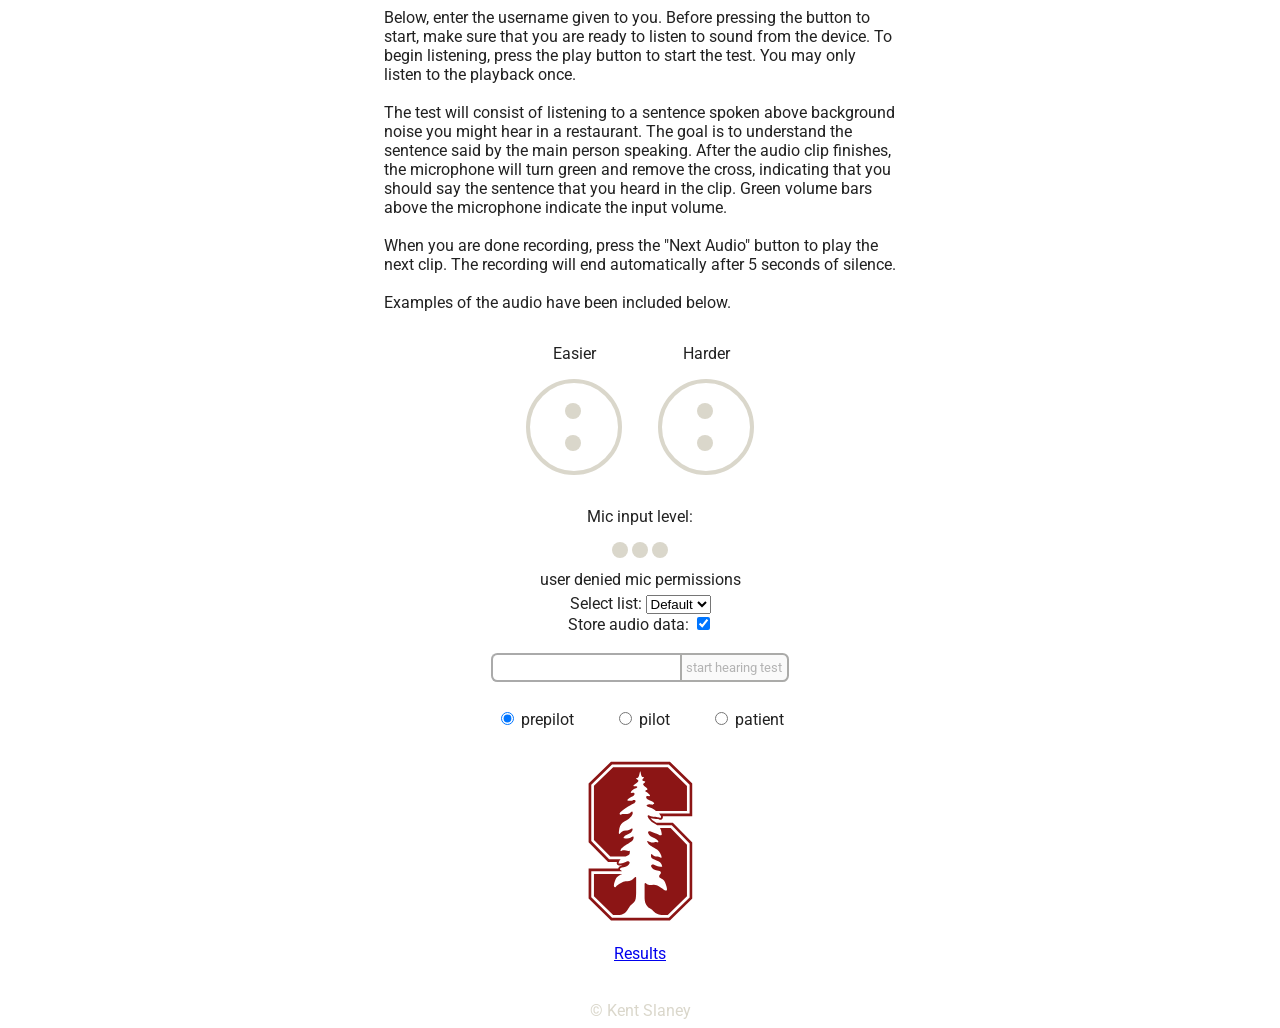
==== static/index.html @ cd26b8ba "i18n" ====
<!DOCTYPE html>
<html lang="en-US">
  <meta charset="utf-8" />
  <meta name="viewport" content="width=device-width, initial-scale=1" />
  <link rel="stylesheet" href="vars.css">
  <link rel="stylesheet" href="index.css">
  <link rel="stylesheet" href="playback.css">
  <link rel="stylesheet" href="https://fonts.googleapis.com/css2?family=Roboto">
  <script type="text/javascript" src="audio.js"></script>
  <script type="text/javascript" src="index.js"></script>
  <div id="content">
    <div id="instructions">
      Below, enter the username given to you. Before pressing the button to
      start, make sure that you are ready to listen to sound from the device.
      To begin listening, press the play button to start the test. You may only
      listen to the playback once.
      <br><br>
      The test will consist of listening to a sentence spoken above background
      noise you might hear in a restaurant. The goal is to understand the
      sentence said by the main person speaking. After the audio clip finishes,
      the microphone will turn green and remove the cross, indicating that you
      should say the sentence that you heard in the clip. Green volume bars
      above the microphone indicate the input volume.
      <br><br>
      When you are done recording, press the "Next Audio" button to play the
      next clip. The recording will end automatically after 5 seconds of
      silence.
      <br><br>
      Examples of the audio have been included below.
    </div>
    <div id="samples">
      <div>
        Easier
        <button class="playback-interface load"
            data-src="/jnd/quick/en-List01Sentence01.wav"></button>
      </div>
      <div>
        Harder
        <button class="playback-interface load"
            data-src="/jnd/quick/en-List01Sentence05.wav"></button>
      </div>
    </div>
    <div class="mic-test">
        Mic input level:<br>
        <div class="sound-dot"></div>
        <div class="sound-dot"></div>
        <div class="sound-dot"></div>
        <div id="mic-debug"></div>
    </div>
    <form action="javascript:;" onsubmit="claim_username()" class="userbox"
        autocomplete="off">
      <label for="list">Select list:</label>
      <select id="list">
        <option value="null">Default</option>
      </select>
      <br>
      Store audio data: <input type="checkbox" id="storage" checked />
      <br><br>
      <!-- lpignore is for lastpass because they ignore autocomplete -->
      <input type="text" id="username" onkeyup="check_username()"
             data-lpignore="true" /><!--
      --><!--<input type="submit" id="submit" value="start pitch test"
                disabled />
      --><input type="submit" id="submit" value="start hearing test" disabled />
      <span id="username-status"></span>
      <input type="radio" id="prepilot" name="test-type" checked />
      <label for="prepilot">prepilot</label>
      <span class="h-radio-spacer"></span>
      <input type="radio" id="pilot" name="test-type" />
      <label for="pilot">pilot</label>
      <span class="h-radio-spacer"></span>
      <input type="radio" id="patient" name="test-type" />
      <label for="patient">patient</label>
    </form>
    <img class="org-icon" />
    <br><br><a href="/jnd/recognized.html?user=all" id="results">Results</a>
    <br><br><div id="copy">
      &copy; Kent Slaney
    </div>
  </div>
</html>
---- static/vars.css ----
:root {
  font-size: 1em; /* scales rem */

  --title-size: 3rem;
  --description-size: 2rem;
  --info-size: 1rem;

  --header-padding-scale: 0.3;
  --description-padding-scale: 1;

  --symbol-height: 4rem;
  --playback-padding-scale: 0.4;
  --playback-border-scale: 0.1;
  --stop-scale: 0.8;

  --next-audio-padding: 0.8rem;
}

/* https://identity.stanford.edu/design-elements */
:root {
  --soft-grey: #DAD7CB;
  --interact: #006CB8;
  --record: #E50808;

  --active: #008566;

  --primary: #8C1515;
  --light: #CBA8A6;
  --dark: #820000;
  --secondary: #53565A;
  --disabled: var(--soft-grey);

  --title: 'Source Sans 3', sans-serif;
  --compact: 'Roboto', sans-serif;
}

@media (prefers-color-scheme: light) {
  :root {
    --page-background-color: #FFF;
    --page-text-color: #000000DE;
    --org-icon: url("Stanford_light.svg");
  }
}

@media (prefers-color-scheme: dark) {
  :root {
    --page-background-color: #231F20;
    --page-text-color: #FFFFFFDE;
    --org-icon: url("Stanford_dark.svg");
  }
}
---- static/index.css ----
:root {
  --symbol-height: 3rem !important;
}

#instructions {
  max-width: 32rem;
  margin: auto;
  margin-bottom: 2rem;
}
.userbox {
  text-align: center;
}
#username-status {
  display: block;
  margin-top: 0.5rem;
}
#submit, #username {
  border-color: #ABABA9;
  border-style: solid;
  border-width: 0.15rem;
  padding: 0.3rem;
}
#submit {
  border-radius: 0px 0.4rem 0.4rem 0px;
  cursor: pointer;
}
#username {
  border-radius: 0.4rem 0px 0px 0.4rem;
  border: 0.15rem solid #aaa;
  border-right-width: 0;
  outline: 0px;
}
#username:focus {
  border-color: #67AFD2;
}
#content {
  /* 33% of the div is positioned at 33% of the viewport height */
  transform: translateY(max(0px, calc(33vh - 33%)));
}
#content, input {
  font-family: 'Roboto', sans-serif;
}
#username-status:empty::before {
  content: "\a0";
}
img {
  display: inline-block;
  margin-top: 2rem;
  margin-left: 50%;
  transform: translateX(-50%);
  height: 10rem;
}
#samples {
  margin-bottom: 2rem;
  text-align: center;
}
#samples > div {
  display: inline-block;
}
.playback-interface {
  display: block !important;
  margin: 1rem;
  margin-bottom: 0;
}

.mic-test {
  text-align: center;
  margin-bottom: 0.5rem;
}
.sound-dot {
  width: 1rem;
  height: 1rem;
  margin-top: 1rem;
  border-radius: 100%;
  display: inline-block;
  background-color: var(--soft-grey);
}
.sound-dot.active {
  background-color: var(--active);
}
#results {
  display: block;
  text-align: center;
}
#copy {
  text-align: center;
  color: var(--soft-grey);
}

#username::placeholder {
  color: #000;
}

.h-radio-spacer {
  display: inline-block;
  width: 2rem;
}
.org-icon {
  content: var(--org-icon);
}
body {
  background-color: var(--page-background-color);
  color: var(--page-text-color);
}
#mic-debug {
    display: block;
    height: 1rem;
    margin: 0.5rem 0;
}
---- static/playback.css ----
:root {
  --padding-value: calc(var(--playback-padding-scale) * var(--symbol-height));
  --border-value: calc(var(--playback-border-scale) * var(--symbol-height));
  --container-size: calc(var(--padding-value) * 2 + var(--symbol-height));
}

/* playback icon CSS */
:root { --playback-color: var(--soft-grey); }
.playback-interface.play { --playback-color: var(--interact); }
.playback-interface.ing {
  --playback-color: var(--soft-grey);
  pointer-events: none;
}

.playback-interface {
  display: inline-block;
  border-radius: 100%;
  border: var(--border-value) solid var(--playback-color);
  cursor: pointer;
  width: calc(var(--container-size) + var(--border-value) * 2);
  height: calc(var(--container-size) + var(--border-value) * 2);
  background: transparent;
  padding: 0;
  overflow: hidden;
}
.playback-interface::before, .playback-interface::after {
  content: "";
  display: block;
}
.playback-interface.play::before {
  --h: calc(var(--symbol-height) / 2);
  --w: calc(var(--symbol-height) * sqrt(3) / 2);
  border-color: transparent var(--playback-color);
  border-style: solid;
  border-width: var(--h) 0px var(--h) var(--w);

  --tri-offset: calc((sqrt(3) - 3 / 2) * var(--symbol-height) / 2);
  margin-top: var(--padding-value);
  margin-bottom: var(--padding-value);
  margin-left: calc(var(--padding-value) + var(--symbol-height) / 4);
  margin-right: calc(var(--padding-value) - var(--tri-offset));
}

.playback-interface.pause::before {
  --w: calc(var(--symbol-height) / 3);
  width: var(--w);
  height: var(--symbol-height);
  border-width: 0 var(--w);
  border-color: var(--playback-color);
  border-style: solid;
  margin: var(--padding-value) auto;
}

@keyframes rotate {
  from { transform: rotate(0deg); }
  to { transform: rotate(360deg); }
}
.playback-interface.load::before, .playback-interface.load::after {
  --w: calc(var(--padding-value) + var(--symbol-height) * 1 / 3);
  width: calc(var(--symbol-height) / 3);
  height: calc(var(--symbol-height) / 3);
  border-radius: 100%;
  background: var(--playback-color);
  margin: calc(var(--symbol-height) / 3) var(--w);
  animation: 2s infinite linear rotate;
}
.playback-interface.load::before {
  margin-top: var(--padding-value);
  transform-origin: center calc(var(--symbol-height) / 2);
}
.playback-interface.load::after {
  margin-bottom: var(--padding-value);
  transform-origin: center calc(var(--symbol-height) / -6);
}

.playback-interface.record { --playback-color: var(--record); }
.playback-interface.stop::before, .playback-interface.record::before {
  --size: calc(var(--symbol-height) * var(--stop-scale));
  --inset: calc((var(--symbol-height) - var(--size)) / 2);
  --top: calc(var(--padding-value) + var(--inset));
  width: var(--size);
  height: var(--size);
  background: var(--playback-color);
  margin: var(--top) auto;
}
.playback-interface.record::before { border-radius: 100%; }

.playback-interface.done::before {
  --size: calc(var(--symbol-height) - var(--border-value) / 2);
  --inset: var(--border-value);
  --top: calc(var(--padding-value) + var(--inset) - var(--size) * 1.2);
  width: calc(var(--size) / 2);
  height: var(--size);
  margin: var(--top) auto;
  transform: rotate(45deg);
  border-color: var(--playback-color);
  border-style: solid;
  border-width: 0 var(--inset) var(--inset) 0;
}

.playback-interface.error::before {
  --size: calc(var(--symbol-height) * var(--stop-scale));
  --inset: calc((var(--symbol-height) - var(--size)) / 2);
  --top: calc(var(--padding-value) + var(--inset));
  --line: calc(var(--size) - 3 * var(--border-value));
  --v: calc(var(--border-value) * 1.5);
  width: var(--border-value);
  height: var(--v);
  margin: var(--top) auto;
  border-color: var(--playback-color);
  border-style: solid;
  border-width: var(--line) 0 var(--v) 0;
}
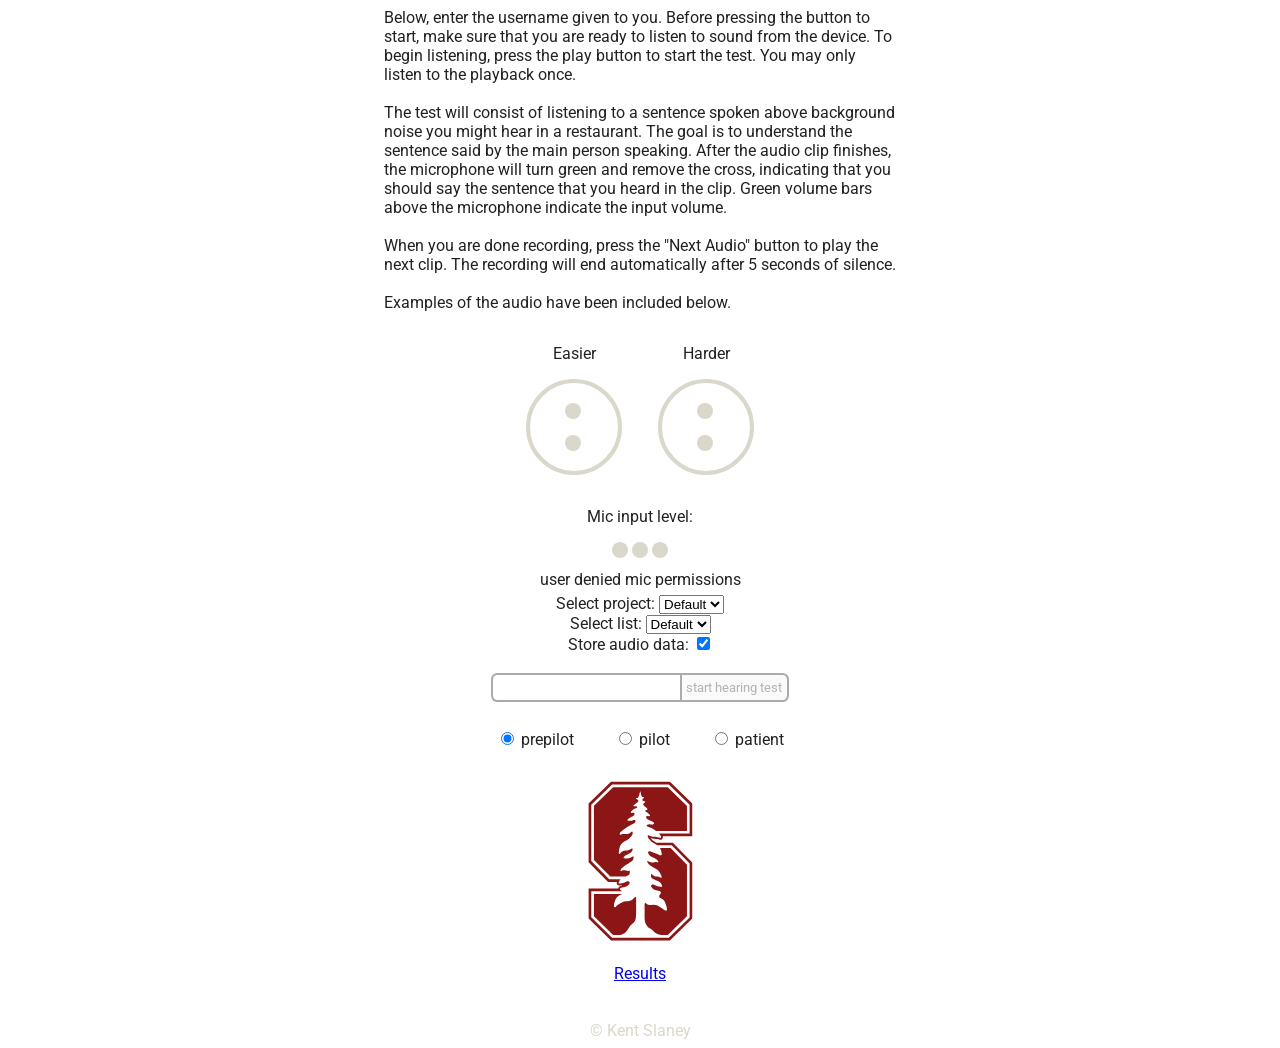
==== commit d80c36a1: "project selection" ====
--- a/static/index.html
+++ b/static/index.html
@@ -49,6 +49,11 @@
     </div>
     <form action="javascript:;" onsubmit="claim_username()" class="userbox"
         autocomplete="off">
+      <label for="project">Select project:</label>
+      <select id="project">
+        <option value="null">Default</option>
+      </select>
+      <br>
       <label for="list">Select list:</label>
       <select id="list">
         <option value="null">Default</option>
@@ -73,7 +78,10 @@
       <label for="patient">patient</label>
     </form>
     <img class="org-icon" />
-    <br><br><a href="/jnd/recognized.html?user=all" id="results">Results</a>
+    <br><br>
+    <a href="#" id="results">
+      Results
+    </a>
     <br><br><div id="copy">
       &copy; Kent Slaney
     </div>
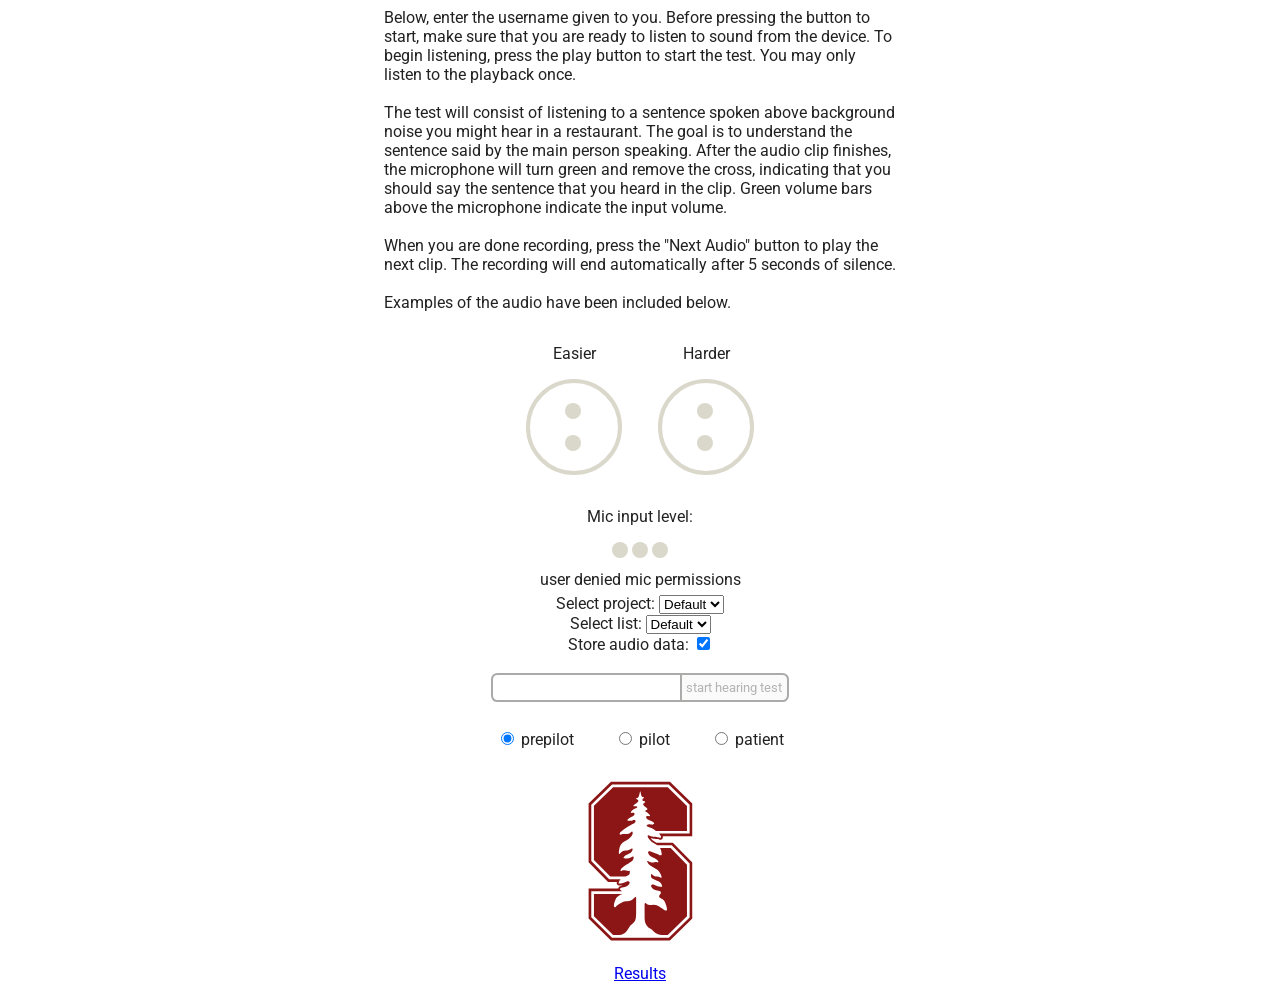
==== commit 92b9d076: "remove copy pending payment" ====
--- a/static/index.html
+++ b/static/index.html
@@ -32,12 +32,12 @@
       <div>
         Easier
         <button class="playback-interface load"
-            data-src="/jnd/quick/en-List01Sentence01.wav"></button>
+            data-src="audio/quick/en-List01Sentence01.wav"></button>
       </div>
       <div>
         Harder
         <button class="playback-interface load"
-            data-src="/jnd/quick/en-List01Sentence05.wav"></button>
+            data-src="audio/quick/en-List01Sentence05.wav"></button>
       </div>
     </div>
     <div class="mic-test">
@@ -82,9 +82,6 @@
     <a href="#" id="results">
       Results
     </a>
-    <br><br><div id="copy">
-      &copy; Kent Slaney
-    </div>
   </div>
 </html>
 
